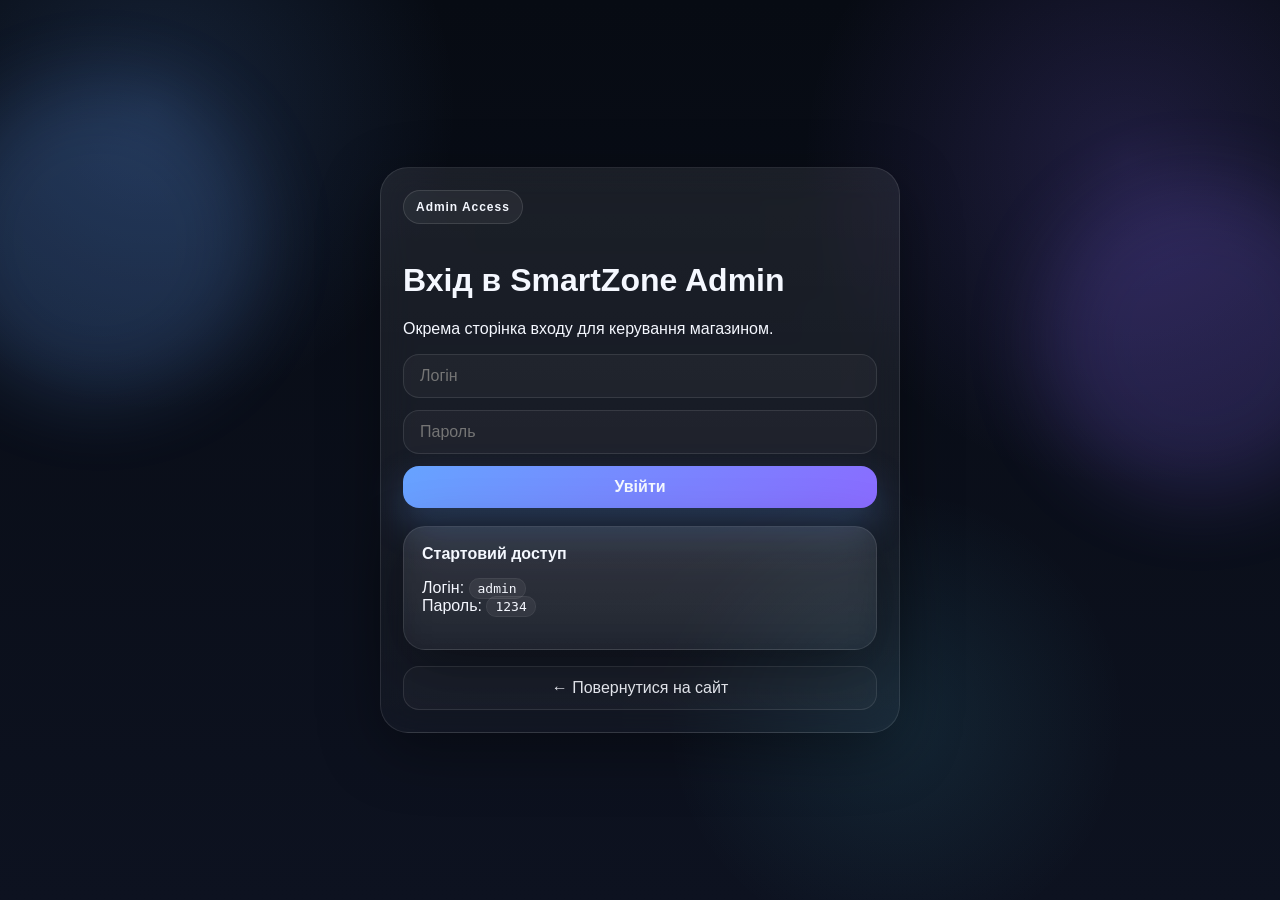
==== admin-login.html @ 28897cf6 "Add files via upload" ====
<!DOCTYPE html>
<html lang="uk">
<head>
  <meta charset="UTF-8" />
  <meta name="viewport" content="width=device-width, initial-scale=1.0" />
  <title>SmartZone Ultra Admin Login</title>
  <link rel="stylesheet" href="style.css" />
</head>
<body class="admin-page">
  <div class="bg-orb orb-1"></div>
  <div class="bg-orb orb-2"></div>
  <main class="center-screen">
    <div class="login-shell glass">
      <div class="mini-badge">Admin Access</div>
      <h1>Вхід в SmartZone Admin</h1>
      <p>Окрема сторінка входу для керування магазином.</p>

      <form class="admin-form" id="adminLoginForm">
        <input class="field" id="adminUsername" placeholder="Логін" required />
        <input class="field" id="adminPassword" type="password" placeholder="Пароль" required />
        <button class="primary-btn" type="submit">Увійти</button>
      </form>

      <div class="glass info-card">
        <strong>Стартовий доступ</strong>
        <p>Логін: <code>admin</code><br>Пароль: <code>1234</code></p>
      </div>

      <a class="ghost-btn full-btn" href="index.html">← Повернутися на сайт</a>
    </div>
  </main>

  <div class="toast" id="toast">
    <strong id="toastTitle">Готово</strong>
    <span id="toastText">Дію виконано.</span>
  </div>

  <script src="store.js"></script>
  <script src="admin-login.js"></script>
</body>
</html>
---- style.css ----
:root{
  --bg:#070b13;
  --bg-2:#0c1220;
  --panel:rgba(18,26,42,.68);
  --line:rgba(255,255,255,.10);
  --line-2:rgba(255,255,255,.06);
  --text:#f5f8ff;
  --muted:#a8b4c8;
  --accent:#66a3ff;
  --accent-2:#8a6bff;
  --accent-3:#5ae1ff;
  --danger:#ff6464;
  --success:#29d48f;
  --warning:#ffbf4d;
  --radius:24px;
  --shadow:0 18px 60px rgba(0,0,0,.35);
}

*{box-sizing:border-box}
html{scroll-behavior:smooth}
body{
  margin:0;
  font-family:Inter,Arial,sans-serif;
  color:var(--text);
  background:
    radial-gradient(circle at 12% 12%, rgba(102,163,255,.16), transparent 22%),
    radial-gradient(circle at 88% 18%, rgba(138,107,255,.18), transparent 24%),
    radial-gradient(circle at 70% 80%, rgba(90,225,255,.10), transparent 20%),
    linear-gradient(180deg, #070b13 0%, #0d1220 100%);
  min-height:100vh;
  overflow-x:hidden;
}
a{color:inherit;text-decoration:none}
button,input,select,textarea{font:inherit}
img{display:block;max-width:100%}
code{
  background:rgba(255,255,255,.06);
  border:1px solid var(--line-2);
  padding:2px 8px;
  border-radius:10px;
}

.bg-orb{
  position:fixed;
  width:320px;
  height:320px;
  border-radius:50%;
  filter:blur(40px);
  opacity:.18;
  pointer-events:none;
  z-index:0;
}
.orb-1{top:80px;left:-60px;background:#66a3ff}
.orb-2{right:-80px;top:180px;background:#8a6bff}
.bg-grid{
  position:fixed;
  inset:0;
  background-image:linear-gradient(rgba(255,255,255,.03) 1px, transparent 1px),linear-gradient(90deg, rgba(255,255,255,.03) 1px, transparent 1px);
  background-size:32px 32px;
  mask-image:radial-gradient(circle at center, black 35%, transparent 85%);
  pointer-events:none;
  opacity:.32;
  z-index:0;
}

.container{width:min(1280px, calc(100% - 24px)); margin:0 auto; position:relative; z-index:1}
.glass{
  background:linear-gradient(180deg, rgba(255,255,255,.08), rgba(255,255,255,.03));
  border:1px solid var(--line);
  backdrop-filter:blur(18px);
  -webkit-backdrop-filter:blur(18px);
  box-shadow:var(--shadow);
}

.topbar{
  position:sticky;
  top:0;
  z-index:50;
  margin:10px;
  border-radius:22px;
}
.nav{
  display:flex;
  align-items:center;
  justify-content:space-between;
  gap:14px;
  padding:14px 18px;
  flex-wrap:wrap;
}
.brand{
  display:flex;
  align-items:center;
  gap:12px;
  font-weight:800;
  letter-spacing:.35px;
}
.brand small{color:var(--muted);font-weight:600}
.brand-badge{
  width:46px;
  height:46px;
  border-radius:16px;
  background:linear-gradient(135deg,var(--accent),var(--accent-2));
  display:grid;
  place-items:center;
  box-shadow:0 14px 34px rgba(102,163,255,.28);
}
.nav-links{
  display:flex;
  align-items:center;
  gap:10px;
  flex-wrap:wrap;
}
.nav-links a,
.primary-btn,
.ghost-btn,
.danger-btn,
.icon-btn,
.field,
.compact-field{
  border:1px solid var(--line);
  border-radius:16px;
  padding:12px 16px;
  color:var(--text);
}
.nav-links a,.ghost-btn,.icon-btn,.danger-btn,.compact-field{
  background:rgba(255,255,255,.03);
}
.primary-btn{
  background:linear-gradient(135deg,var(--accent),var(--accent-2));
  border:none;
  box-shadow:0 16px 36px rgba(102,163,255,.25);
  cursor:pointer;
  font-weight:700;
}
.ghost-btn,.danger-btn,.icon-btn,.nav-links a{
  cursor:pointer;
  transition:.25s ease;
}
.ghost-btn:hover,.danger-btn:hover,.icon-btn:hover,.nav-links a:hover,.primary-btn:hover{
  transform:translateY(-2px);
}
.danger-btn{
  background:rgba(255,100,100,.12);
  border-color:rgba(255,100,100,.24);
  color:#ffd5d5;
}
.field,.compact-field{
  background:rgba(255,255,255,.035);
  color:var(--text);
  outline:none;
  width:100%;
}
.compact-field{min-width:190px}

.hero{padding:34px 0 10px}
.hero-grid{
  display:grid;
  grid-template-columns:1.08fr .92fr;
  gap:22px;
  align-items:center;
}
.hero-copy,
.showcase-card,
.collection-card,
.panel,
.benefit-card,
.card,
.order-card,
.footer-card,
.login-shell,
.dash-stat,
.metric{
  border-radius:28px;
}
.hero-copy{
  padding:34px;
}
.hero-copy h1{
  margin:0 0 14px;
  font-size:clamp(34px,5vw,68px);
  line-height:1.02;
  max-width:760px;
}
.hero-copy p{
  color:#d8e0ee;
  font-size:18px;
  max-width:650px;
  margin:0 0 26px;
}
.mini-badge{
  display:inline-flex;
  align-items:center;
  gap:8px;
  padding:9px 12px;
  border:1px solid rgba(255,255,255,.12);
  border-radius:999px;
  font-size:12px;
  font-weight:800;
  letter-spacing:.08em;
  background:rgba(255,255,255,.05);
  margin-bottom:16px;
}
.hero-actions{display:flex; gap:12px; flex-wrap:wrap; margin-bottom:26px}
.hero-metrics{
  display:flex;
  gap:12px;
  flex-wrap:wrap;
}
.metric{
  padding:16px 18px;
  min-width:140px;
}
.metric strong{display:block; font-size:22px; margin-bottom:6px}
.metric span{color:var(--muted); font-size:14px}

.hero-visual{display:flex; justify-content:center}
.showcase-card{
  width:min(100%, 520px);
  min-height:520px;
  position:relative;
  overflow:hidden;
}
.showcase-ring{
  position:absolute;
  width:520px;
  height:520px;
  border-radius:50%;
  border:1px solid rgba(255,255,255,.1);
  top:10px;
  left:50%;
  transform:translateX(-50%);
  background:radial-gradient(circle, rgba(102,163,255,.16), transparent 55%);
  filter:blur(.5px);
}
.phone{
  position:absolute;
  width:190px;
  height:350px;
  border-radius:38px;
  background:linear-gradient(160deg, rgba(17,24,39,1), rgba(40,54,85,1));
  border:1px solid rgba(255,255,255,.14);
  box-shadow:0 24px 50px rgba(0,0,0,.32);
}
.phone::before{
  content:"";
  position:absolute;
  inset:10px;
  border-radius:28px;
  background:linear-gradient(180deg, rgba(8,13,22,1), rgba(33,60,109,1));
}
.phone::after{
  content:"";
  position:absolute;
  top:16px;
  left:50%;
  transform:translateX(-50%);
  width:82px;
  height:10px;
  border-radius:999px;
  background:rgba(255,255,255,.14);
}
.phone-left{left:70px; top:118px; transform:rotate(-16deg)}
.phone-center{left:165px; top:82px; z-index:2}
.phone-right{right:72px; top:118px; transform:rotate(16deg)}
.floating-tag{
  position:absolute;
  right:24px;
  bottom:24px;
  padding:12px 16px;
  border-radius:18px;
  font-weight:700;
}

.section{padding:18px 0 26px}
.section-head{
  display:flex;
  justify-content:space-between;
  align-items:center;
  gap:14px;
  flex-wrap:wrap;
  margin-bottom:18px;
}
.section h2{margin:0; font-size:clamp(24px,3.2vw,38px)}
.section p{margin:6px 0 0; color:var(--muted)}

.collection-grid,.benefit-grid,.stats-grid{
  display:grid;
  grid-template-columns:repeat(3,minmax(0,1fr));
  gap:16px;
}
.collection-card,.benefit-card,.dash-stat,.panel,.login-shell,.card,.order-card,.footer-card{
  padding:22px;
}
.collection-card h3,.benefit-card h3,.panel h2,.panel h3{margin:0 0 10px}
.collection-card p,.benefit-card p,.panel p,.dash-stat span{margin:0; color:var(--muted)}
.glow-blue{box-shadow:0 16px 50px rgba(102,163,255,.18)}
.glow-purple{box-shadow:0 16px 50px rgba(138,107,255,.18)}
.glow-gold{box-shadow:0 16px 50px rgba(255,191,77,.12)}

.filters{
  display:grid;
  grid-template-columns:1.2fr .8fr .7fr .55fr;
  gap:12px;
  padding:14px;
  border-radius:24px;
  margin-bottom:16px;
}
.categories{
  display:flex;
  gap:10px;
  overflow:auto;
  padding-bottom:6px;
  margin-bottom:16px;
}
.chip{
  border:1px solid var(--line);
  background:rgba(255,255,255,.04);
  color:var(--text);
  border-radius:999px;
  padding:10px 14px;
  white-space:nowrap;
  cursor:pointer;
}
.chip.active{
  background:linear-gradient(135deg, rgba(102,163,255,.22), rgba(138,107,255,.22));
  border-color:rgba(138,107,255,.38);
}

.products{
  display:grid;
  grid-template-columns:repeat(4,minmax(0,1fr));
  gap:18px;
}
.card{
  overflow:hidden;
  border:1px solid var(--line);
  background:linear-gradient(180deg, rgba(255,255,255,.08), rgba(255,255,255,.03));
  box-shadow:0 18px 50px rgba(0,0,0,.28);
  transition:transform .28s ease, border-color .28s ease, box-shadow .28s ease;
}
.card:hover{
  transform:translateY(-8px) scale(1.01);
  border-color:rgba(255,255,255,.18);
  box-shadow:0 26px 70px rgba(41,96,180,.16);
}
.card-media{
  height:260px;
  position:relative;
  display:grid;
  place-items:center;
  background:
    radial-gradient(circle at top, rgba(102,163,255,.18), transparent 40%),
    linear-gradient(180deg, rgba(255,255,255,.06), rgba(255,255,255,.01));
}
.card-media img{
  width:76%;
  height:76%;
  object-fit:contain;
  filter:drop-shadow(0 18px 40px rgba(0,0,0,.38));
}
.badge-row{
  position:absolute;
  top:14px;
  left:14px;
  display:flex;
  gap:8px;
  flex-wrap:wrap;
}
.badge{
  padding:8px 11px;
  border-radius:999px;
  font-size:12px;
  font-weight:800;
  border:1px solid rgba(255,255,255,.12);
  background:rgba(5,8,14,.38);
}
.badge.sale{color:#ffe7af; background:rgba(255,191,77,.14)}
.badge.hit{color:#dbffef; background:rgba(41,212,143,.14)}
.card-body{padding:18px}
.card-title{margin:0 0 8px; font-size:18px; min-height:48px}
.meta{
  display:flex;
  flex-wrap:wrap;
  gap:8px;
  color:var(--muted);
  font-size:13px;
  margin-bottom:14px;
}
.price-row{
  display:flex;
  justify-content:space-between;
  gap:12px;
  align-items:flex-end;
  margin-bottom:14px;
}
.price-wrap strong{display:block; font-size:28px}
.old-price{text-decoration:line-through; color:#8fa0bb; font-size:14px}
.stock{color:#cbf8df; font-size:13px}
.card-actions{display:flex; gap:10px}
.card-actions button{flex:1}

.benefit-grid{margin-bottom:18px}
.checkout-panel{display:grid; gap:16px}

.layout{
  display:grid;
  grid-template-columns:1fr 1fr;
  gap:18px;
}
.admin-layout{
  align-items:start;
}
.dashboard-head{margin-bottom:18px}
.dash-stat strong{display:block; font-size:24px; margin-bottom:8px}

.order-form,.admin-form{
  display:grid;
  gap:12px;
  margin-top:12px;
}
.row{
  display:grid;
  grid-template-columns:1fr 1fr;
  gap:12px;
}
textarea.field{min-height:110px; resize:vertical}

.admin-actions{
  display:flex;
  gap:10px;
  flex-wrap:wrap;
}
.admin-list,.orders-list,.cart-list{
  display:grid;
  gap:12px;
  margin-top:16px;
}
.admin-item,.cart-item{
  display:grid;
  grid-template-columns:78px 1fr auto;
  gap:14px;
  align-items:center;
  padding:14px;
  border-radius:20px;
  border:1px solid var(--line);
  background:rgba(255,255,255,.04);
}
.admin-item img,.cart-item img{
  width:78px;
  height:78px;
  object-fit:contain;
  padding:8px;
  border-radius:16px;
  background:rgba(255,255,255,.05);
}
.order-card .order-top{
  display:flex;
  justify-content:space-between;
  gap:16px;
  flex-wrap:wrap;
  margin-bottom:12px;
}
.order-grid{
  display:grid;
  grid-template-columns:repeat(2,minmax(0,1fr));
  gap:12px;
  margin-top:14px;
}
.order-items{
  margin-top:14px;
  padding-top:12px;
  border-top:1px solid var(--line);
  display:grid;
  gap:8px;
}
.status-badge{
  display:inline-flex;
  align-items:center;
  padding:9px 12px;
  border-radius:999px;
  border:1px solid var(--line);
  font-size:12px;
  font-weight:800;
}
.status-new{background:rgba(255,191,77,.14); color:#ffe6a3}
.status-processing{background:rgba(102,163,255,.14); color:#d7e7ff}
.status-shipped{background:rgba(138,107,255,.14); color:#e3dbff}
.status-done{background:rgba(41,212,143,.14); color:#d8fff1}
.status-cancelled{background:rgba(255,100,100,.14); color:#ffd4d4}

.qty{
  display:inline-flex;
  align-items:center;
  gap:8px;
  flex-wrap:wrap;
  margin-top:8px;
}
.qty button{
  width:34px;
  height:34px;
  border-radius:12px;
}
.summary{
  display:grid;
  gap:10px;
  margin-top:16px;
  padding-top:16px;
  border-top:1px solid var(--line);
}
.summary-row{
  display:flex;
  justify-content:space-between;
  gap:12px;
  color:var(--muted);
}
.summary-row.total{
  color:var(--text);
  font-size:22px;
  font-weight:800;
}

.footer{padding:24px 0 38px}
.footer-card{
  display:flex;
  justify-content:space-between;
  align-items:center;
  gap:18px;
  flex-wrap:wrap;
}
.footer-links{
  display:flex;
  gap:12px;
  flex-wrap:wrap;
}
.footer-links a{
  border:1px solid var(--line);
  border-radius:14px;
  padding:10px 14px;
  background:rgba(255,255,255,.03);
}

.center-screen{
  min-height:100vh;
  display:grid;
  place-items:center;
  padding:20px;
}
.login-shell{
  width:min(520px, 100%);
  position:relative;
}
.info-card{
  padding:18px;
  border-radius:22px;
  margin-top:18px;
}
.full-btn{display:block; text-align:center; margin-top:16px}

.modal,.drawer{
  position:fixed;
  inset:0;
  display:none;
  z-index:120;
}
.modal.active,.drawer.active{display:block}
.overlay{
  position:absolute;
  inset:0;
  background:rgba(0,0,0,.58);
  backdrop-filter:blur(8px);
}
.modal-content{
  position:relative;
  width:min(1040px, calc(100% - 20px));
  margin:28px auto;
  border-radius:30px;
  overflow:hidden;
}
.product-view{
  display:grid;
  grid-template-columns:.96fr 1.04fr;
}
.product-view .gallery{
  min-height:480px;
  display:grid;
  place-items:center;
  padding:24px;
  background:
    radial-gradient(circle at top, rgba(102,163,255,.16), transparent 36%),
    linear-gradient(180deg, rgba(255,255,255,.04), rgba(255,255,255,.01));
}
.product-view .gallery img{
  width:74%;
  max-height:400px;
  object-fit:contain;
  filter:drop-shadow(0 22px 44px rgba(0,0,0,.34));
}
.product-view .details{padding:28px}
.close-btn{
  position:absolute;
  top:16px;
  right:16px;
  z-index:3;
}
.drawer-panel{
  position:absolute;
  top:0;
  right:0;
  width:min(580px,100%);
  height:100%;
  padding:22px;
  overflow:auto;
}
.toast{
  position:fixed;
  right:18px;
  bottom:18px;
  z-index:160;
  min-width:250px;
  border-radius:18px;
  padding:14px 16px;
  display:none;
  background:rgba(12,18,30,.95);
  border:1px solid var(--line);
  box-shadow:var(--shadow);
}
.toast.show{display:block}
.toast strong{display:block; margin-bottom:4px}
.toast span{color:var(--muted); font-size:14px}
.empty{
  padding:24px;
  text-align:center;
  color:var(--muted);
  border:1px dashed var(--line);
  border-radius:20px;
  margin-top:12px;
}
.hidden{display:none!important}

@media (max-width:1180px){
  .hero-grid,.layout,.collection-grid,.benefit-grid,.stats-grid,.product-view,.order-grid,.filters{
    grid-template-columns:1fr;
  }
  .products{grid-template-columns:repeat(2,minmax(0,1fr))}
}
@media (max-width:760px){
  .topbar{margin:8px}
  .products{grid-template-columns:1fr}
  .row,.admin-item,.cart-item{grid-template-columns:1fr}
  .card-actions{flex-direction:column}
  .hero-copy,.showcase-card,.panel,.card,.footer-card,.login-shell{border-radius:24px}
  .showcase-card{min-height:430px}
  .phone{width:150px;height:280px}
  .phone-left{left:32px;top:118px}
  .phone-center{left:112px;top:84px}
  .phone-right{right:32px;top:118px}
  .footer-card{align-items:flex-start}
}
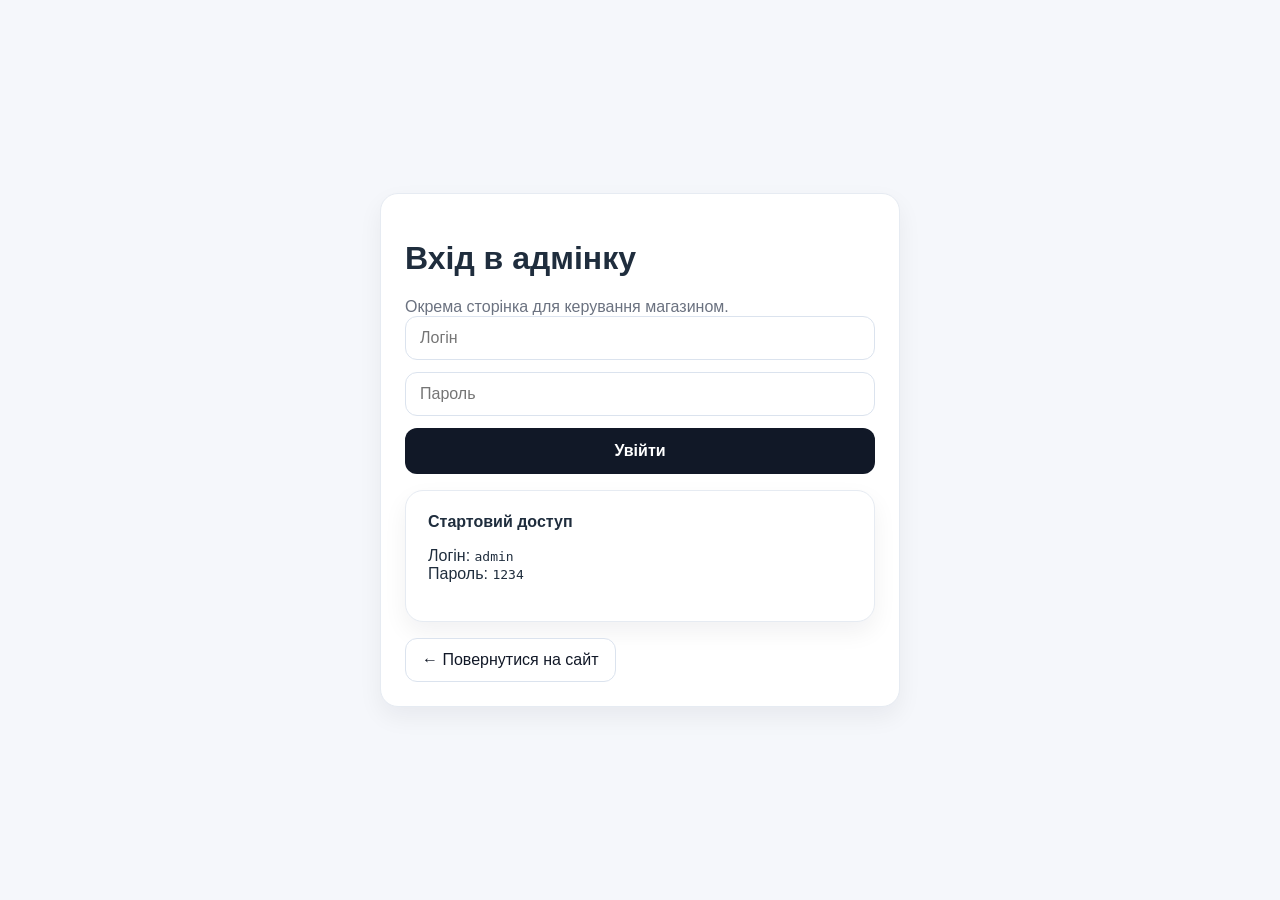
==== commit dd4876e8: "Add files via upload" ====
--- a/admin-login.html
+++ b/admin-login.html
@@ -1,41 +1 @@
-<!DOCTYPE html>
-<html lang="uk">
-<head>
-  <meta charset="UTF-8" />
-  <meta name="viewport" content="width=device-width, initial-scale=1.0" />
-  <title>SmartZone Ultra Admin Login</title>
-  <link rel="stylesheet" href="style.css" />
-</head>
-<body class="admin-page">
-  <div class="bg-orb orb-1"></div>
-  <div class="bg-orb orb-2"></div>
-  <main class="center-screen">
-    <div class="login-shell glass">
-      <div class="mini-badge">Admin Access</div>
-      <h1>Вхід в SmartZone Admin</h1>
-      <p>Окрема сторінка входу для керування магазином.</p>
-
-      <form class="admin-form" id="adminLoginForm">
-        <input class="field" id="adminUsername" placeholder="Логін" required />
-        <input class="field" id="adminPassword" type="password" placeholder="Пароль" required />
-        <button class="primary-btn" type="submit">Увійти</button>
-      </form>
-
-      <div class="glass info-card">
-        <strong>Стартовий доступ</strong>
-        <p>Логін: <code>admin</code><br>Пароль: <code>1234</code></p>
-      </div>
-
-      <a class="ghost-btn full-btn" href="index.html">← Повернутися на сайт</a>
-    </div>
-  </main>
-
-  <div class="toast" id="toast">
-    <strong id="toastTitle">Готово</strong>
-    <span id="toastText">Дію виконано.</span>
-  </div>
-
-  <script src="store.js"></script>
-  <script src="admin-login.js"></script>
-</body>
-</html>
+<!DOCTYPE html><html lang="uk"><head><meta charset="UTF-8"><meta name="viewport" content="width=device-width, initial-scale=1.0"><title>Вхід в адмінку</title><link rel="stylesheet" href="style.css"></head><body><main class="center-screen"><div class="login-card"><h1>Вхід в адмінку</h1><p class="muted">Окрема сторінка для керування магазином.</p><form class="admin-form" id="adminLoginForm"><input class="field" id="adminUsername" placeholder="Логін" required><input class="field" id="adminPassword" type="password" placeholder="Пароль" required><button class="main-btn" type="submit">Увійти</button></form><div class="panel" style="margin-top:16px;"><strong>Стартовий доступ</strong><p>Логін: <code>admin</code><br>Пароль: <code>1234</code></p></div><a class="soft-btn" href="index.html" style="margin-top:16px; display:inline-flex;">← Повернутися на сайт</a></div></main><div class="toast" id="toast"><strong id="toastTitle">Готово</strong><span id="toastText">Дію виконано.</span></div><script src="store.js"></script><script src="admin-login.js"></script></body></html>
--- a/style.css
+++ b/style.css
@@ -1,658 +1,140 @@
-:root{
-  --bg:#070b13;
-  --bg-2:#0c1220;
-  --panel:rgba(18,26,42,.68);
-  --line:rgba(255,255,255,.10);
-  --line-2:rgba(255,255,255,.06);
-  --text:#f5f8ff;
-  --muted:#a8b4c8;
-  --accent:#66a3ff;
-  --accent-2:#8a6bff;
-  --accent-3:#5ae1ff;
-  --danger:#ff6464;
-  --success:#29d48f;
-  --warning:#ffbf4d;
-  --radius:24px;
-  --shadow:0 18px 60px rgba(0,0,0,.35);
-}
 
-*{box-sizing:border-box}
-html{scroll-behavior:smooth}
-body{
-  margin:0;
-  font-family:Inter,Arial,sans-serif;
-  color:var(--text);
-  background:
-    radial-gradient(circle at 12% 12%, rgba(102,163,255,.16), transparent 22%),
-    radial-gradient(circle at 88% 18%, rgba(138,107,255,.18), transparent 24%),
-    radial-gradient(circle at 70% 80%, rgba(90,225,255,.10), transparent 20%),
-    linear-gradient(180deg, #070b13 0%, #0d1220 100%);
-  min-height:100vh;
-  overflow-x:hidden;
-}
-a{color:inherit;text-decoration:none}
+*{box-sizing:border-box} html{scroll-behavior:smooth}
+body{margin:0;font-family:Arial,sans-serif;background:#f5f7fb;color:#1f2d3d}
+a{text-decoration:none;color:inherit}
 button,input,select,textarea{font:inherit}
-img{display:block;max-width:100%}
-code{
-  background:rgba(255,255,255,.06);
-  border:1px solid var(--line-2);
-  padding:2px 8px;
-  border-radius:10px;
-}
-
-.bg-orb{
-  position:fixed;
-  width:320px;
-  height:320px;
-  border-radius:50%;
-  filter:blur(40px);
-  opacity:.18;
-  pointer-events:none;
-  z-index:0;
-}
-.orb-1{top:80px;left:-60px;background:#66a3ff}
-.orb-2{right:-80px;top:180px;background:#8a6bff}
-.bg-grid{
-  position:fixed;
-  inset:0;
-  background-image:linear-gradient(rgba(255,255,255,.03) 1px, transparent 1px),linear-gradient(90deg, rgba(255,255,255,.03) 1px, transparent 1px);
-  background-size:32px 32px;
-  mask-image:radial-gradient(circle at center, black 35%, transparent 85%);
-  pointer-events:none;
-  opacity:.32;
-  z-index:0;
-}
-
-.container{width:min(1280px, calc(100% - 24px)); margin:0 auto; position:relative; z-index:1}
-.glass{
-  background:linear-gradient(180deg, rgba(255,255,255,.08), rgba(255,255,255,.03));
-  border:1px solid var(--line);
-  backdrop-filter:blur(18px);
-  -webkit-backdrop-filter:blur(18px);
-  box-shadow:var(--shadow);
-}
-
-.topbar{
-  position:sticky;
-  top:0;
-  z-index:50;
-  margin:10px;
-  border-radius:22px;
-}
-.nav{
-  display:flex;
-  align-items:center;
-  justify-content:space-between;
-  gap:14px;
-  padding:14px 18px;
-  flex-wrap:wrap;
-}
-.brand{
-  display:flex;
-  align-items:center;
-  gap:12px;
-  font-weight:800;
-  letter-spacing:.35px;
-}
-.brand small{color:var(--muted);font-weight:600}
-.brand-badge{
-  width:46px;
-  height:46px;
-  border-radius:16px;
-  background:linear-gradient(135deg,var(--accent),var(--accent-2));
-  display:grid;
-  place-items:center;
-  box-shadow:0 14px 34px rgba(102,163,255,.28);
-}
-.nav-links{
-  display:flex;
-  align-items:center;
-  gap:10px;
-  flex-wrap:wrap;
-}
-.nav-links a,
-.primary-btn,
-.ghost-btn,
-.danger-btn,
-.icon-btn,
-.field,
-.compact-field{
-  border:1px solid var(--line);
-  border-radius:16px;
-  padding:12px 16px;
-  color:var(--text);
-}
-.nav-links a,.ghost-btn,.icon-btn,.danger-btn,.compact-field{
-  background:rgba(255,255,255,.03);
-}
-.primary-btn{
-  background:linear-gradient(135deg,var(--accent),var(--accent-2));
-  border:none;
-  box-shadow:0 16px 36px rgba(102,163,255,.25);
-  cursor:pointer;
-  font-weight:700;
-}
-.ghost-btn,.danger-btn,.icon-btn,.nav-links a{
-  cursor:pointer;
-  transition:.25s ease;
-}
-.ghost-btn:hover,.danger-btn:hover,.icon-btn:hover,.nav-links a:hover,.primary-btn:hover{
-  transform:translateY(-2px);
-}
-.danger-btn{
-  background:rgba(255,100,100,.12);
-  border-color:rgba(255,100,100,.24);
-  color:#ffd5d5;
-}
-.field,.compact-field{
-  background:rgba(255,255,255,.035);
-  color:var(--text);
-  outline:none;
-  width:100%;
-}
-.compact-field{min-width:190px}
-
-.hero{padding:34px 0 10px}
-.hero-grid{
-  display:grid;
-  grid-template-columns:1.08fr .92fr;
-  gap:22px;
-  align-items:center;
-}
-.hero-copy,
-.showcase-card,
-.collection-card,
-.panel,
-.benefit-card,
-.card,
-.order-card,
-.footer-card,
-.login-shell,
-.dash-stat,
-.metric{
-  border-radius:28px;
-}
-.hero-copy{
-  padding:34px;
-}
-.hero-copy h1{
-  margin:0 0 14px;
-  font-size:clamp(34px,5vw,68px);
-  line-height:1.02;
-  max-width:760px;
-}
-.hero-copy p{
-  color:#d8e0ee;
-  font-size:18px;
-  max-width:650px;
-  margin:0 0 26px;
-}
-.mini-badge{
-  display:inline-flex;
-  align-items:center;
-  gap:8px;
-  padding:9px 12px;
-  border:1px solid rgba(255,255,255,.12);
-  border-radius:999px;
-  font-size:12px;
-  font-weight:800;
-  letter-spacing:.08em;
-  background:rgba(255,255,255,.05);
-  margin-bottom:16px;
-}
-.hero-actions{display:flex; gap:12px; flex-wrap:wrap; margin-bottom:26px}
-.hero-metrics{
-  display:flex;
-  gap:12px;
-  flex-wrap:wrap;
-}
-.metric{
-  padding:16px 18px;
-  min-width:140px;
-}
-.metric strong{display:block; font-size:22px; margin-bottom:6px}
-.metric span{color:var(--muted); font-size:14px}
-
-.hero-visual{display:flex; justify-content:center}
-.showcase-card{
-  width:min(100%, 520px);
-  min-height:520px;
-  position:relative;
-  overflow:hidden;
-}
-.showcase-ring{
-  position:absolute;
-  width:520px;
-  height:520px;
-  border-radius:50%;
-  border:1px solid rgba(255,255,255,.1);
-  top:10px;
-  left:50%;
-  transform:translateX(-50%);
-  background:radial-gradient(circle, rgba(102,163,255,.16), transparent 55%);
-  filter:blur(.5px);
-}
-.phone{
-  position:absolute;
-  width:190px;
-  height:350px;
-  border-radius:38px;
-  background:linear-gradient(160deg, rgba(17,24,39,1), rgba(40,54,85,1));
-  border:1px solid rgba(255,255,255,.14);
-  box-shadow:0 24px 50px rgba(0,0,0,.32);
-}
-.phone::before{
-  content:"";
-  position:absolute;
-  inset:10px;
-  border-radius:28px;
-  background:linear-gradient(180deg, rgba(8,13,22,1), rgba(33,60,109,1));
-}
-.phone::after{
-  content:"";
-  position:absolute;
-  top:16px;
-  left:50%;
-  transform:translateX(-50%);
-  width:82px;
-  height:10px;
-  border-radius:999px;
-  background:rgba(255,255,255,.14);
-}
-.phone-left{left:70px; top:118px; transform:rotate(-16deg)}
-.phone-center{left:165px; top:82px; z-index:2}
-.phone-right{right:72px; top:118px; transform:rotate(16deg)}
-.floating-tag{
-  position:absolute;
-  right:24px;
-  bottom:24px;
-  padding:12px 16px;
-  border-radius:18px;
-  font-weight:700;
-}
-
-.section{padding:18px 0 26px}
-.section-head{
-  display:flex;
-  justify-content:space-between;
-  align-items:center;
-  gap:14px;
-  flex-wrap:wrap;
-  margin-bottom:18px;
-}
-.section h2{margin:0; font-size:clamp(24px,3.2vw,38px)}
-.section p{margin:6px 0 0; color:var(--muted)}
-
-.collection-grid,.benefit-grid,.stats-grid{
-  display:grid;
-  grid-template-columns:repeat(3,minmax(0,1fr));
-  gap:16px;
-}
-.collection-card,.benefit-card,.dash-stat,.panel,.login-shell,.card,.order-card,.footer-card{
-  padding:22px;
-}
-.collection-card h3,.benefit-card h3,.panel h2,.panel h3{margin:0 0 10px}
-.collection-card p,.benefit-card p,.panel p,.dash-stat span{margin:0; color:var(--muted)}
-.glow-blue{box-shadow:0 16px 50px rgba(102,163,255,.18)}
-.glow-purple{box-shadow:0 16px 50px rgba(138,107,255,.18)}
-.glow-gold{box-shadow:0 16px 50px rgba(255,191,77,.12)}
-
-.filters{
-  display:grid;
-  grid-template-columns:1.2fr .8fr .7fr .55fr;
-  gap:12px;
-  padding:14px;
-  border-radius:24px;
-  margin-bottom:16px;
-}
-.categories{
-  display:flex;
-  gap:10px;
-  overflow:auto;
-  padding-bottom:6px;
-  margin-bottom:16px;
-}
-.chip{
-  border:1px solid var(--line);
-  background:rgba(255,255,255,.04);
-  color:var(--text);
-  border-radius:999px;
-  padding:10px 14px;
-  white-space:nowrap;
-  cursor:pointer;
-}
-.chip.active{
-  background:linear-gradient(135deg, rgba(102,163,255,.22), rgba(138,107,255,.22));
-  border-color:rgba(138,107,255,.38);
-}
-
-.products{
-  display:grid;
-  grid-template-columns:repeat(4,minmax(0,1fr));
-  gap:18px;
-}
-.card{
-  overflow:hidden;
-  border:1px solid var(--line);
-  background:linear-gradient(180deg, rgba(255,255,255,.08), rgba(255,255,255,.03));
-  box-shadow:0 18px 50px rgba(0,0,0,.28);
-  transition:transform .28s ease, border-color .28s ease, box-shadow .28s ease;
-}
-.card:hover{
-  transform:translateY(-8px) scale(1.01);
-  border-color:rgba(255,255,255,.18);
-  box-shadow:0 26px 70px rgba(41,96,180,.16);
-}
-.card-media{
-  height:260px;
-  position:relative;
-  display:grid;
-  place-items:center;
-  background:
-    radial-gradient(circle at top, rgba(102,163,255,.18), transparent 40%),
-    linear-gradient(180deg, rgba(255,255,255,.06), rgba(255,255,255,.01));
-}
-.card-media img{
-  width:76%;
-  height:76%;
-  object-fit:contain;
-  filter:drop-shadow(0 18px 40px rgba(0,0,0,.38));
-}
-.badge-row{
-  position:absolute;
-  top:14px;
-  left:14px;
-  display:flex;
-  gap:8px;
-  flex-wrap:wrap;
-}
-.badge{
-  padding:8px 11px;
-  border-radius:999px;
-  font-size:12px;
-  font-weight:800;
-  border:1px solid rgba(255,255,255,.12);
-  background:rgba(5,8,14,.38);
-}
-.badge.sale{color:#ffe7af; background:rgba(255,191,77,.14)}
-.badge.hit{color:#dbffef; background:rgba(41,212,143,.14)}
+.container{width:min(1280px,calc(100% - 24px));margin:0 auto}
+.topline{background:#0f172a;color:#fff;font-size:13px}
+.topline-inner{display:flex;gap:24px;justify-content:center;align-items:center;min-height:38px;flex-wrap:wrap}
+.header{background:#fff;position:sticky;top:0;z-index:50;border-bottom:1px solid #e5e7eb}
+.header-main{display:grid;grid-template-columns:auto auto 1fr auto;gap:18px;align-items:center;padding:14px 0}
+.logo{display:flex;gap:12px;align-items:center}
+.logo-badge{width:50px;height:50px;border-radius:14px;background:#16a34a;color:#fff;display:grid;place-items:center;font-size:22px;font-weight:800}
+.logo-text strong{display:block;font-size:20px;color:#111827}
+.logo-text small{color:#6b7280}
+.catalog-btn,.search-btn,.cart-btn,.icon-btn,.main-btn,.soft-btn,.ghost-btn,.danger-btn{border:none;border-radius:12px;cursor:pointer;transition:.2s ease}
+.catalog-btn{background:#16a34a;color:#fff;padding:14px 18px;font-weight:700}
+.search-wrap{display:grid;grid-template-columns:1fr auto;gap:10px;align-items:center}
+.search-input{width:100%;padding:14px 16px;border-radius:12px;border:2px solid #16a34a;outline:none;background:#fff}
+.search-btn{background:#f59e0b;color:#111827;padding:14px 18px;font-weight:700}
+.header-actions{display:flex;gap:10px}
+.icon-btn{background:#fff;border:1px solid #dbe3ee;min-width:52px;height:48px;color:#111827}
+.cart-btn{background:#16a34a;color:#fff;padding:14px 18px;font-weight:800}
+.soft-btn{background:#fff;color:#111827;padding:12px 16px;border:1px solid #dbe3ee;display:inline-flex;align-items:center;justify-content:center}
+.main-btn{background:#111827;color:#fff;padding:14px 20px;font-weight:800;display:inline-flex;align-items:center;justify-content:center}
+.ghost-btn{background:#fff;border:1px solid #dbe3ee;padding:12px 16px}
+.danger-btn{background:#fef2f2;color:#b91c1c;border:1px solid #fecaca;padding:12px 16px}
+.header-subnav{display:flex;gap:18px;align-items:center;flex-wrap:wrap;padding:0 0 14px}
+.header-subnav a{color:#374151;font-weight:600}
+.hero{padding:22px 0}
+.hero-grid{display:grid;grid-template-columns:280px 1fr;gap:18px}
+.sidebar{background:#fff;border:1px solid #e6ebf2;border-radius:18px;padding:10px;display:grid;gap:8px;align-self:start;box-shadow:0 10px 26px rgba(16,24,40,.06)}
+.side-link{background:#fff;border:none;text-align:left;padding:14px;border-radius:12px;cursor:pointer;font-weight:700;color:#1f2937}
+.side-link.active,.side-link:hover{background:#f3f8f4;color:#16a34a}
+.hero-banner{background:linear-gradient(135deg,#16a34a 0%, #0ea5e9 100%);border-radius:22px;padding:28px;color:#fff;display:grid;grid-template-columns:1.1fr .9fr;gap:20px;overflow:hidden}
+.hero-badge{display:inline-flex;background:rgba(255,255,255,.14);border:1px solid rgba(255,255,255,.22);border-radius:999px;padding:8px 12px;margin-bottom:14px;font-size:12px;font-weight:800}
+.hero-copy h1{margin:0 0 12px;font-size:clamp(30px,4.5vw,58px);line-height:1.02}
+.hero-copy p{margin:0 0 20px;color:rgba(255,255,255,.92);font-size:18px}
+.hero-actions{display:flex;gap:12px;flex-wrap:wrap}
+.hero-visual{position:relative;min-height:280px}
+.phone{position:absolute;border-radius:28px;background:linear-gradient(180deg,#0f172a,#334155);border:1px solid rgba(255,255,255,.2);box-shadow:0 20px 40px rgba(0,0,0,.25)}
+.phone.big{width:220px;height:360px;right:90px;top:0}
+.phone.small{width:160px;height:280px;top:52px}
+.phone.small.left{left:20px;transform:rotate(-12deg)}
+.phone.small.right{right:10px;transform:rotate(12deg)}
+.services,.offers,.categories-showcase,.recommended,.catalog,.benefits,.reviews{padding:18px 0 26px}
+.service-grid,.promo-grid,.category-tiles,.review-grid,.benefit-grid{display:grid;gap:16px}
+.service-grid{grid-template-columns:repeat(4,minmax(0,1fr))}
+.service-card,.promo-card,.tile,.review-card,.benefit-card,.quick-order-panel,.card,.modal-content,.drawer-panel,.order-card,.admin-item,.cart-item,.login-card,.panel{background:#fff;border:1px solid #e6ebf2;border-radius:18px;box-shadow:0 10px 24px rgba(16,24,40,.06)}
+.service-card{padding:18px}
+.service-card strong{display:block;margin-bottom:8px;color:#111827}
+.service-card span{color:#6b7280;font-size:14px}
+.promo-grid{grid-template-columns:repeat(3,minmax(0,1fr))}
+.promo-card{padding:22px}
+.promo-card span{display:block;font-size:13px;margin-bottom:8px;opacity:.85}
+.promo-card strong{display:block;font-size:24px;margin-bottom:8px}
+.green{background:#dcfce7}.orange{background:#fef3c7}.blue{background:#dbeafe}
+.section-head{display:flex;justify-content:space-between;align-items:center;gap:12px;flex-wrap:wrap;margin-bottom:18px}
+.section-head h2{margin:0;color:#111827;font-size:34px}
+.section-head p,.muted{color:#6b7280;margin:6px 0 0}
+.category-tiles{grid-template-columns:repeat(4,minmax(0,1fr))}
+.tile{padding:24px;min-height:150px;background:linear-gradient(135deg,#fff,#f8fbff)}
+.tile strong{display:block;font-size:22px;margin-bottom:10px;color:#111827}
+.tile span{color:#6b7280}
+.recommended-grid{grid-template-columns:repeat(4,minmax(0,1fr))}
+.filters{display:grid;grid-template-columns:repeat(5,minmax(0,1fr));gap:12px;margin-bottom:16px}
+.field{background:#fff;color:#111827;border:1px solid #dbe3ee;border-radius:12px;padding:12px 14px;width:100%;outline:none}
+.categories{display:flex;gap:10px;overflow:auto;padding-bottom:6px;margin-bottom:16px}
+.chip{background:#fff;border:1px solid #dbe3ee;color:#111827;border-radius:999px;padding:10px 14px;cursor:pointer;white-space:nowrap}
+.chip.active{background:#16a34a;color:#fff;border-color:#16a34a}
+.products{display:grid;grid-template-columns:repeat(4,minmax(0,1fr));gap:18px}
+.card{overflow:hidden}
+.card:hover{transform:translateY(-4px);box-shadow:0 16px 34px rgba(16,24,40,.10)}
+.card-media{height:240px;background:#f8fafc;position:relative;display:grid;place-items:center}
+.card-media img{width:72%;height:72%;object-fit:contain}
+.badge-row{position:absolute;top:14px;left:14px;display:flex;gap:8px;flex-wrap:wrap}
+.badge{background:#111827;color:#fff;border-radius:999px;padding:8px 11px;font-size:12px;font-weight:800}
+.badge.sale{background:#f59e0b;color:#111827}.badge.hit{background:#16a34a;color:#fff}
 .card-body{padding:18px}
-.card-title{margin:0 0 8px; font-size:18px; min-height:48px}
-.meta{
-  display:flex;
-  flex-wrap:wrap;
-  gap:8px;
-  color:var(--muted);
-  font-size:13px;
-  margin-bottom:14px;
-}
-.price-row{
-  display:flex;
-  justify-content:space-between;
-  gap:12px;
-  align-items:flex-end;
-  margin-bottom:14px;
-}
-.price-wrap strong{display:block; font-size:28px}
-.old-price{text-decoration:line-through; color:#8fa0bb; font-size:14px}
-.stock{color:#cbf8df; font-size:13px}
-.card-actions{display:flex; gap:10px}
+.card-title{margin:0 0 8px;color:#111827;min-height:52px}
+.meta,.old-price,#promoMessage{color:#6b7280}
+.meta{display:flex;flex-wrap:wrap;gap:8px;font-size:13px;margin-bottom:14px}
+.price-row{display:flex;justify-content:space-between;gap:12px;align-items:flex-end;margin-bottom:14px}
+.price-wrap strong{display:block;font-size:28px;color:#111827}
+.old-price{text-decoration:line-through;font-size:14px}
+.stock{color:#16a34a;font-size:13px}
+.card-actions{display:flex;gap:10px}
 .card-actions button{flex:1}
-
-.benefit-grid{margin-bottom:18px}
-.checkout-panel{display:grid; gap:16px}
-
-.layout{
-  display:grid;
-  grid-template-columns:1fr 1fr;
-  gap:18px;
-}
-.admin-layout{
-  align-items:start;
-}
-.dashboard-head{margin-bottom:18px}
-.dash-stat strong{display:block; font-size:24px; margin-bottom:8px}
-
-.order-form,.admin-form{
-  display:grid;
-  gap:12px;
-  margin-top:12px;
-}
-.row{
-  display:grid;
-  grid-template-columns:1fr 1fr;
-  gap:12px;
-}
-textarea.field{min-height:110px; resize:vertical}
-
-.admin-actions{
-  display:flex;
-  gap:10px;
-  flex-wrap:wrap;
-}
-.admin-list,.orders-list,.cart-list{
-  display:grid;
-  gap:12px;
-  margin-top:16px;
-}
-.admin-item,.cart-item{
-  display:grid;
-  grid-template-columns:78px 1fr auto;
-  gap:14px;
-  align-items:center;
-  padding:14px;
-  border-radius:20px;
-  border:1px solid var(--line);
-  background:rgba(255,255,255,.04);
-}
-.admin-item img,.cart-item img{
-  width:78px;
-  height:78px;
-  object-fit:contain;
-  padding:8px;
-  border-radius:16px;
-  background:rgba(255,255,255,.05);
-}
-.order-card .order-top{
-  display:flex;
-  justify-content:space-between;
-  gap:16px;
-  flex-wrap:wrap;
-  margin-bottom:12px;
-}
-.order-grid{
-  display:grid;
-  grid-template-columns:repeat(2,minmax(0,1fr));
-  gap:12px;
-  margin-top:14px;
-}
-.order-items{
-  margin-top:14px;
-  padding-top:12px;
-  border-top:1px solid var(--line);
-  display:grid;
-  gap:8px;
-}
-.status-badge{
-  display:inline-flex;
-  align-items:center;
-  padding:9px 12px;
-  border-radius:999px;
-  border:1px solid var(--line);
-  font-size:12px;
-  font-weight:800;
-}
-.status-new{background:rgba(255,191,77,.14); color:#ffe6a3}
-.status-processing{background:rgba(102,163,255,.14); color:#d7e7ff}
-.status-shipped{background:rgba(138,107,255,.14); color:#e3dbff}
-.status-done{background:rgba(41,212,143,.14); color:#d8fff1}
-.status-cancelled{background:rgba(255,100,100,.14); color:#ffd4d4}
-
-.qty{
-  display:inline-flex;
-  align-items:center;
-  gap:8px;
-  flex-wrap:wrap;
-  margin-top:8px;
-}
-.qty button{
-  width:34px;
-  height:34px;
-  border-radius:12px;
-}
-.summary{
-  display:grid;
-  gap:10px;
-  margin-top:16px;
-  padding-top:16px;
-  border-top:1px solid var(--line);
-}
-.summary-row{
-  display:flex;
-  justify-content:space-between;
-  gap:12px;
-  color:var(--muted);
-}
-.summary-row.total{
-  color:var(--text);
-  font-size:22px;
-  font-weight:800;
-}
-
-.footer{padding:24px 0 38px}
-.footer-card{
-  display:flex;
-  justify-content:space-between;
-  align-items:center;
-  gap:18px;
-  flex-wrap:wrap;
-}
-.footer-links{
-  display:flex;
-  gap:12px;
-  flex-wrap:wrap;
-}
-.footer-links a{
-  border:1px solid var(--line);
-  border-radius:14px;
-  padding:10px 14px;
-  background:rgba(255,255,255,.03);
-}
-
-.center-screen{
-  min-height:100vh;
-  display:grid;
-  place-items:center;
-  padding:20px;
-}
-.login-shell{
-  width:min(520px, 100%);
-  position:relative;
-}
-.info-card{
-  padding:18px;
-  border-radius:22px;
-  margin-top:18px;
-}
-.full-btn{display:block; text-align:center; margin-top:16px}
-
-.modal,.drawer{
-  position:fixed;
-  inset:0;
-  display:none;
-  z-index:120;
-}
+.fav-btn.active{background:#fee2e2}
+.benefit-grid{grid-template-columns:repeat(4,minmax(0,1fr))}
+.benefit-card{padding:20px}
+.benefit-card strong{display:block;margin-bottom:10px;color:#111827;font-size:18px}
+.benefit-card p{margin:0;color:#6b7280}
+.quick-order-panel{padding:24px}
+.order-copy h3{margin:0 0 8px;font-size:28px;color:#111827}
+.order-copy p{margin:0 0 16px;color:#6b7280}
+.review-grid{grid-template-columns:repeat(3,minmax(0,1fr))}
+.review-card{padding:22px}
+.stars{margin:10px 0;color:#f59e0b;letter-spacing:2px}
+.row{display:grid;grid-template-columns:1fr 1fr;gap:12px}
+.order-form,.admin-form{display:grid;gap:12px}
+textarea.field{min-height:110px;resize:vertical}
+.footer{background:#111827;color:#fff;padding:32px 0;margin-top:20px}
+.footer-grid{display:grid;grid-template-columns:2fr 1fr 1fr;gap:18px}
+.footer-grid strong{display:block;margin-bottom:10px}
+.footer-grid p{margin:0;color:#cbd5e1}
+.footer-grid a{display:block;color:#e5e7eb;margin-bottom:8px}
+.hidden-admin-trigger{position:fixed;left:18px;bottom:18px;width:42px;height:42px;border-radius:999px;border:1px solid #dbe3ee;background:#fff;color:#6b7280;display:grid;place-items:center;cursor:pointer;z-index:140;box-shadow:0 10px 24px rgba(0,0,0,.12)}
+.modal,.drawer{position:fixed;inset:0;display:none;z-index:120}
 .modal.active,.drawer.active{display:block}
-.overlay{
-  position:absolute;
-  inset:0;
-  background:rgba(0,0,0,.58);
-  backdrop-filter:blur(8px);
-}
-.modal-content{
-  position:relative;
-  width:min(1040px, calc(100% - 20px));
-  margin:28px auto;
-  border-radius:30px;
-  overflow:hidden;
-}
-.product-view{
-  display:grid;
-  grid-template-columns:.96fr 1.04fr;
-}
-.product-view .gallery{
-  min-height:480px;
-  display:grid;
-  place-items:center;
-  padding:24px;
-  background:
-    radial-gradient(circle at top, rgba(102,163,255,.16), transparent 36%),
-    linear-gradient(180deg, rgba(255,255,255,.04), rgba(255,255,255,.01));
-}
-.product-view .gallery img{
-  width:74%;
-  max-height:400px;
-  object-fit:contain;
-  filter:drop-shadow(0 22px 44px rgba(0,0,0,.34));
-}
+.overlay{position:absolute;inset:0;background:rgba(0,0,0,.45)}
+.modal-content{position:relative;width:min(1040px,calc(100% - 20px));margin:28px auto;overflow:hidden}
+.product-view{display:grid;grid-template-columns:.96fr 1.04fr}
+.product-view .gallery{min-height:480px;display:grid;place-items:center;padding:24px;background:#f8fafc}
+.product-view .gallery img{width:74%;max-height:400px;object-fit:contain}
 .product-view .details{padding:28px}
-.close-btn{
-  position:absolute;
-  top:16px;
-  right:16px;
-  z-index:3;
-}
-.drawer-panel{
-  position:absolute;
-  top:0;
-  right:0;
-  width:min(580px,100%);
-  height:100%;
-  padding:22px;
-  overflow:auto;
-}
-.toast{
-  position:fixed;
-  right:18px;
-  bottom:18px;
-  z-index:160;
-  min-width:250px;
-  border-radius:18px;
-  padding:14px 16px;
-  display:none;
-  background:rgba(12,18,30,.95);
-  border:1px solid var(--line);
-  box-shadow:var(--shadow);
-}
+.close-btn{position:absolute;top:16px;right:16px;z-index:3;background:#fff;border:1px solid #dbe3ee;padding:10px 14px}
+.drawer-panel{position:absolute;top:0;right:0;width:min(580px,100%);height:100%;padding:22px;overflow:auto}
+.summary{display:grid;gap:10px;margin-top:16px;padding-top:16px;border-top:1px solid #e5e7eb}
+.summary-row{display:flex;justify-content:space-between;gap:12px;color:#6b7280}
+.summary-row.total{color:#111827;font-size:22px;font-weight:800}
+.promo-box{padding:14px;border-radius:16px;margin-top:14px}
+.promo-row{display:grid;grid-template-columns:1fr auto;gap:10px;margin-bottom:8px}
+.cart-list,.admin-list,.orders-list{display:grid;gap:12px;margin-top:16px}
+.admin-item,.cart-item{display:grid;grid-template-columns:78px 1fr auto;gap:14px;align-items:center;padding:14px}
+.admin-item img,.cart-item img{width:78px;height:78px;object-fit:contain;padding:8px;border-radius:16px;background:#f8fafc}
+.qty{display:inline-flex;align-items:center;gap:8px;flex-wrap:wrap;margin-top:8px}
+.order-card{padding:20px}
+.order-top{display:flex;justify-content:space-between;gap:16px;flex-wrap:wrap;margin-bottom:12px}
+.order-grid,.admin-layout{display:grid;grid-template-columns:repeat(2,minmax(0,1fr));gap:12px;margin-top:14px}
+.order-items{margin-top:14px;padding-top:12px;border-top:1px solid #e5e7eb;display:grid;gap:8px}
+.status-badge{display:inline-flex;align-items:center;padding:9px 12px;border-radius:999px;border:1px solid #dbe3ee;font-size:12px;font-weight:800}
+.status-new{background:#fef3c7;color:#92400e}.status-processing{background:#dbeafe;color:#1d4ed8}.status-shipped{background:#ede9fe;color:#6d28d9}.status-done{background:#dcfce7;color:#166534}.status-cancelled{background:#fee2e2;color:#b91c1c}
+.toast{position:fixed;right:18px;bottom:18px;z-index:160;min-width:250px;border-radius:18px;padding:14px 16px;display:none;background:#111827;color:#fff}
 .toast.show{display:block}
-.toast strong{display:block; margin-bottom:4px}
-.toast span{color:var(--muted); font-size:14px}
-.empty{
-  padding:24px;
-  text-align:center;
-  color:var(--muted);
-  border:1px dashed var(--line);
-  border-radius:20px;
-  margin-top:12px;
-}
-.hidden{display:none!important}
-
-@media (max-width:1180px){
-  .hero-grid,.layout,.collection-grid,.benefit-grid,.stats-grid,.product-view,.order-grid,.filters{
-    grid-template-columns:1fr;
-  }
-  .products{grid-template-columns:repeat(2,minmax(0,1fr))}
-}
-@media (max-width:760px){
-  .topbar{margin:8px}
-  .products{grid-template-columns:1fr}
-  .row,.admin-item,.cart-item{grid-template-columns:1fr}
-  .card-actions{flex-direction:column}
-  .hero-copy,.showcase-card,.panel,.card,.footer-card,.login-shell{border-radius:24px}
-  .showcase-card{min-height:430px}
-  .phone{width:150px;height:280px}
-  .phone-left{left:32px;top:118px}
-  .phone-center{left:112px;top:84px}
-  .phone-right{right:32px;top:118px}
-  .footer-card{align-items:flex-start}
-}
+.empty{padding:24px;text-align:center;color:#6b7280;border:1px dashed #dbe3ee;border-radius:20px;margin-top:12px;background:#fff}
+.center-screen{min-height:100vh;display:grid;place-items:center;padding:20px}
+.login-card{width:min(520px,100%);padding:24px}
+.panel{padding:22px}
+@media (max-width:1180px){.header-main,.hero-grid,.hero-banner,.service-grid,.promo-grid,.category-tiles,.recommended-grid,.filters,.benefit-grid,.review-grid,.footer-grid,.product-view,.order-grid,.admin-layout{grid-template-columns:1fr}.products{grid-template-columns:repeat(2,minmax(0,1fr))}}
+@media (max-width:760px){.search-wrap,.products,.row,.admin-item,.cart-item{grid-template-columns:1fr}.card-actions{flex-direction:column}}
